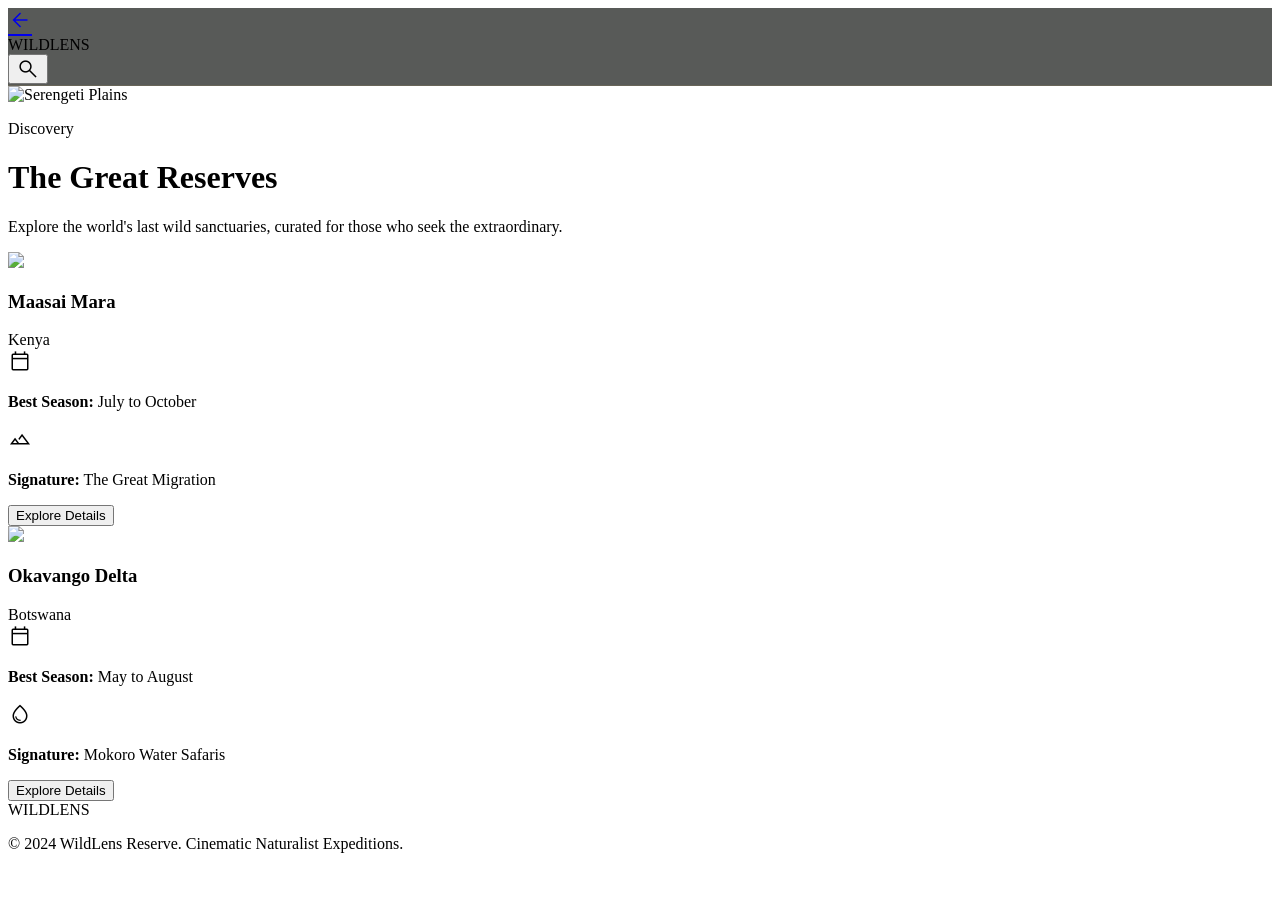
==== discovery.html @ c51f974f "First commit" ====
<!DOCTYPE html>
<html class="dark scroll-smooth" lang="en">
<head>
    <meta charset="utf-8"/>
    <meta content="width=device-width, initial-scale=1.0" name="viewport"/>
    <title>Discovery | WildLens Reserve</title>
    
    <!-- Fonts -->
    <link rel="preconnect" href="https://fonts.googleapis.com">
    <link rel="preconnect" href="https://fonts.gstatic.com" crossorigin>
    <link href="https://fonts.googleapis.com/css2?family=Noto+Serif:ital,wght@0,400;0,700;1,400&family=Manrope:wght@300;400;500;700;800&display=swap" rel="stylesheet"/>
    <link href="https://fonts.googleapis.com/css2?family=Material+Symbols+Outlined:wght@100..700&display=swap" rel="stylesheet"/>
    
    <!-- Tailwind -->
    <script src="https://cdn.tailwindcss.com?plugins=forms,container-queries"></script>
    <script id="tailwind-config">
        tailwind.config = {
            darkMode: "class",
            theme: {
                extend: {
                    colors: {
                        "outline": "#9b8f7e",
                        "background": "#121412",
                        "primary": "#f3be58",
                        "on-primary": "#412d00",
                        "surface": "#121412",
                        "surface-container-lowest": "#0d0f0d",
                        "surface-container-low": "#1a1c1a",
                        "surface-container": "#1e201e",
                        "surface-container-high": "#292a28",
                        "on-surface": "#e2e3df",
                        "on-surface-variant": "#d2c5b1",
                        "outline-variant": "rgba(78, 70, 55, 0.25)",
                        "on-background": "#e2e3df",
                    },
                    borderRadius: {
                        "DEFAULT": "0.5rem",
                        "lg": "1rem",
                        "xl": "1.5rem"
                    },
                    fontFamily: {
                        "headline": ["Noto Serif", "serif"],
                        "body": ["Manrope", "sans-serif"]
                    }
                },
            },
        }
    </script>
    <style>
        .material-symbols-outlined {
            font-variation-settings: 'FILL' 0, 'wght' 300, 'GRAD' 0, 'opsz' 24;
        }
        .hero-gradient {
            background: linear-gradient(to bottom, rgba(18, 20, 18, 0.2), rgba(18, 20, 18, 0.95));
        }
        .glass-nav {
            background: rgba(18, 20, 18, 0.7);
            backdrop-filter: blur(20px);
            border-bottom: 1px solid rgba(243, 190, 88, 0.1);
        }
    </style>
</head>
<body class="bg-background text-on-background font-body selection:bg-primary selection:text-on-primary antialiased">

<!-- Navigation -->
<nav class="fixed top-0 w-full z-50 glass-nav flex justify-between items-center px-12 py-5" id="navbar">
    <div class="flex items-center gap-4">
        <a href="index.html" class="material-symbols-outlined text-primary hover:rotate-90 transition-transform duration-500 cursor-pointer p-2 bg-surface-container rounded-full">arrow_back</a>
    </div>
    <div class="font-headline tracking-[0.25em] uppercase text-xl font-bold text-primary">WILDLENS</div>
    <div class="flex items-center gap-8">
        <button class="material-symbols-outlined text-on-background hover:text-primary transition-colors duration-300">search</button>
    </div>
</nav>

<!-- Page Header -->
<header class="relative h-[60vh] w-full overflow-hidden flex items-end pb-20 px-12">
    <div class="absolute inset-0 z-0">
        <img alt="Serengeti Plains" class="w-full h-full object-cover brightness-[0.5]" src="https://lh3.googleusercontent.com/aida-public/[base64]"/>
        <div class="absolute inset-0 hero-gradient"></div>
    </div>
    <div class="relative z-10 max-w-4xl">
        <p class="text-primary font-label text-xs uppercase tracking-[0.4em] mb-4">Discovery</p>
        <h1 class="font-headline text-5xl md:text-7xl font-bold text-on-surface leading-tight">The Great Reserves</h1>
        <p class="text-on-surface-variant text-xl mt-6 font-light max-w-2xl leading-relaxed">Explore the world's last wild sanctuaries, curated for those who seek the extraordinary.</p>
    </div>
</header>

<main class="py-24 px-12 max-w-7xl mx-auto">
    <div class="grid grid-cols-1 md:grid-cols-2 gap-12">
        <!-- Destination Card 1 -->
        <div class="bg-surface-container-low rounded-2xl overflow-hidden border border-outline-variant group">
            <div class="aspect-video overflow-hidden">
                <img src="https://lh3.googleusercontent.com/aida-public/[base64]" class="w-full h-full object-cover group-hover:scale-110 transition-transform duration-700"/>
            </div>
            <div class="p-10">
                <div class="flex justify-between items-start mb-6">
                    <div>
                        <h3 class="font-headline text-3xl text-on-surface mb-2">Maasai Mara</h3>
                    </div>
                    <span class="text-primary font-label text-[10px] uppercase tracking-widest bg-primary/10 px-3 py-1 rounded-full">Kenya</span>
                </div>
                <div class="space-y-4 mb-10">
                    <div class="flex gap-4 items-center text-sm text-on-surface-variant">
                        <span class="material-symbols-outlined text-primary">calendar_today</span>
                        <p><strong class="text-on-surface">Best Season:</strong> July to October</p>
                    </div>
                    <div class="flex gap-4 items-center text-sm text-on-surface-variant">
                        <span class="material-symbols-outlined text-primary">landscape</span>
                        <p><strong class="text-on-surface">Signature:</strong> The Great Migration</p>
                    </div>
                </div>
                <button class="w-full py-4 border border-primary/20 text-primary uppercase tracking-widest text-xs font-bold hover:bg-primary hover:text-on-primary transition-all rounded-lg">Explore Details</button>
            </div>
        </div>

        <!-- Destination Card 2 -->
        <div class="bg-surface-container-low rounded-2xl overflow-hidden border border-outline-variant group">
            <div class="aspect-video overflow-hidden">
                <img src="https://lh3.googleusercontent.com/aida-public/[base64]" class="w-full h-full object-cover group-hover:scale-110 transition-transform duration-700"/>
            </div>
            <div class="p-10">
                <div class="flex justify-between items-start mb-6">
                    <div>
                        <h3 class="font-headline text-3xl text-on-surface mb-2">Okavango Delta</h3>
                    </div>
                    <span class="text-primary font-label text-[10px] uppercase tracking-widest bg-primary/10 px-3 py-1 rounded-full">Botswana</span>
                </div>
                <div class="space-y-4 mb-10">
                    <div class="flex gap-4 items-center text-sm text-on-surface-variant">
                        <span class="material-symbols-outlined text-primary">calendar_today</span>
                        <p><strong class="text-on-surface">Best Season:</strong> May to August</p>
                    </div>
                    <div class="flex gap-4 items-center text-sm text-on-surface-variant">
                        <span class="material-symbols-outlined text-primary">water_drop</span>
                        <p><strong class="text-on-surface">Signature:</strong> Mokoro Water Safaris</p>
                    </div>
                </div>
                <button class="w-full py-4 border border-primary/20 text-primary uppercase tracking-widest text-xs font-bold hover:bg-primary hover:text-on-primary transition-all rounded-lg">Explore Details</button>
            </div>
        </div>
    </div>
</main>

<footer class="bg-surface-container-lowest w-full py-20 px-12 border-t border-outline-variant text-center">
    <div class="text-primary font-headline text-2xl mb-8 tracking-[0.2em] font-bold">WILDLENS</div>
    <p class="text-on-surface-variant/40 text-[10px] uppercase tracking-widest">© 2024 WildLens Reserve. Cinematic Naturalist Expeditions.</p>
</footer>

</body>
</html>
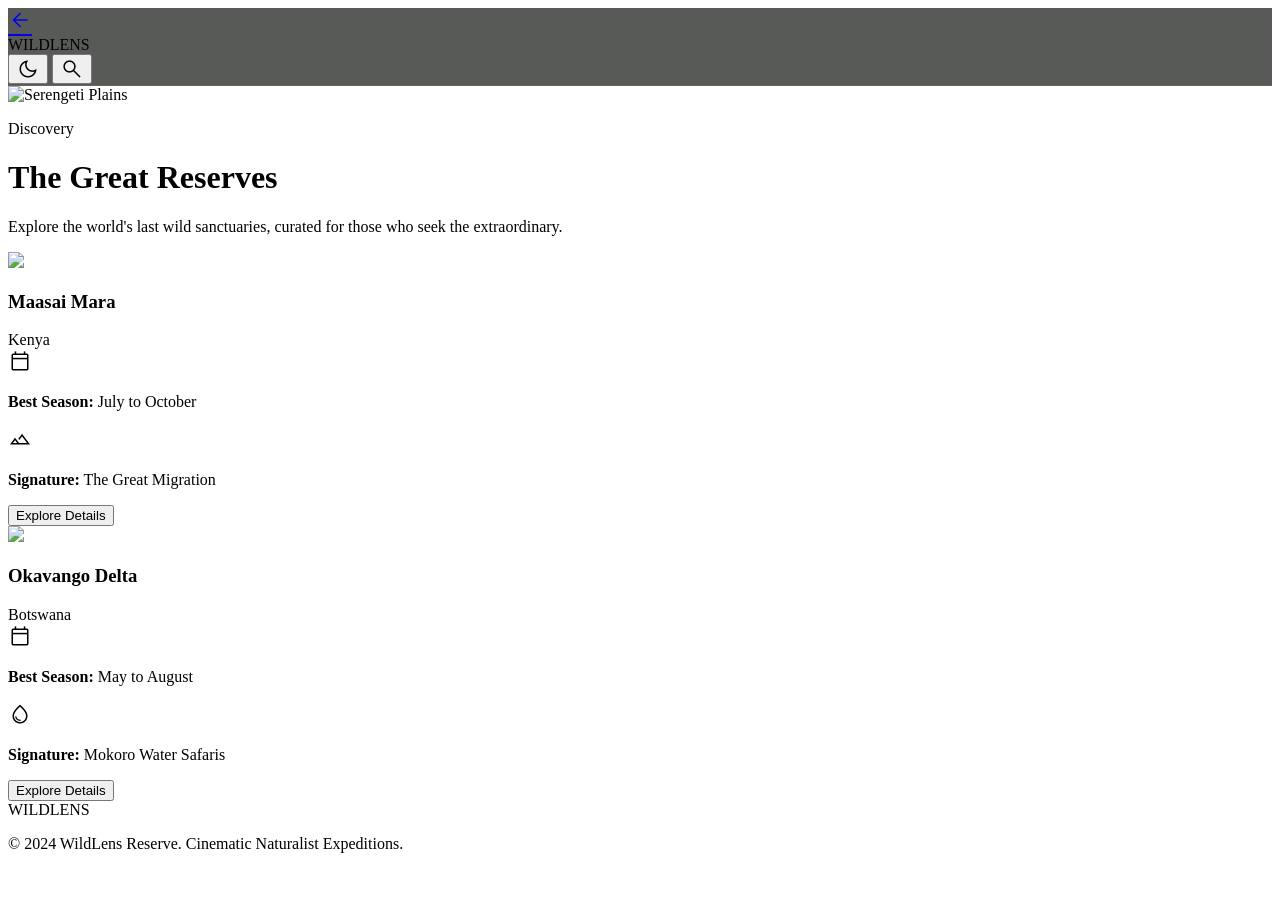
==== commit 0cd0eada: "added light theme" ====
--- a/discovery.html
+++ b/discovery.html
@@ -11,6 +11,9 @@
     <link href="https://fonts.googleapis.com/css2?family=Noto+Serif:ital,wght@0,400;0,700;1,400&family=Manrope:wght@300;400;500;700;800&display=swap" rel="stylesheet"/>
     <link href="https://fonts.googleapis.com/css2?family=Material+Symbols+Outlined:wght@100..700&display=swap" rel="stylesheet"/>
     
+    <link rel="stylesheet" href="theme.css"/>
+    <script src="theme.js"></script>
+    
     <!-- Tailwind -->
     <script src="https://cdn.tailwindcss.com?plugins=forms,container-queries"></script>
     <script id="tailwind-config">
@@ -19,19 +22,21 @@
             theme: {
                 extend: {
                     colors: {
-                        "outline": "#9b8f7e",
-                        "background": "#121412",
-                        "primary": "#f3be58",
-                        "on-primary": "#412d00",
-                        "surface": "#121412",
-                        "surface-container-lowest": "#0d0f0d",
-                        "surface-container-low": "#1a1c1a",
-                        "surface-container": "#1e201e",
-                        "surface-container-high": "#292a28",
-                        "on-surface": "#e2e3df",
-                        "on-surface-variant": "#d2c5b1",
-                        "outline-variant": "rgba(78, 70, 55, 0.25)",
-                        "on-background": "#e2e3df",
+                        "outline": "rgb(var(--outline) / <alpha-value>)",
+                        "background": "rgb(var(--background) / <alpha-value>)",
+                        "primary": "rgb(var(--primary) / <alpha-value>)",
+                        "on-primary": "rgb(var(--on-primary) / <alpha-value>)",
+                        "surface": "rgb(var(--surface) / <alpha-value>)",
+                        "surface-bright": "rgb(var(--surface-bright) / <alpha-value>)",
+                        "surface-container-lowest": "rgb(var(--surface-container-lowest) / <alpha-value>)",
+                        "surface-container-low": "rgb(var(--surface-container-low) / <alpha-value>)",
+                        "surface-container": "rgb(var(--surface-container) / <alpha-value>)",
+                        "surface-container-high": "rgb(var(--surface-container-high) / <alpha-value>)",
+                        "surface-container-highest": "rgb(var(--surface-container-highest) / <alpha-value>)",
+                        "on-surface": "rgb(var(--on-surface) / <alpha-value>)",
+                        "on-surface-variant": "rgb(var(--on-surface-variant) / <alpha-value>)",
+                        "outline-variant": "rgb(var(--outline-variant) / <alpha-value>)",
+                        "on-background": "rgb(var(--on-background) / <alpha-value>)",
                     },
                     borderRadius: {
                         "DEFAULT": "0.5rem",
@@ -51,12 +56,12 @@
             font-variation-settings: 'FILL' 0, 'wght' 300, 'GRAD' 0, 'opsz' 24;
         }
         .hero-gradient {
-            background: linear-gradient(to bottom, rgba(18, 20, 18, 0.2), rgba(18, 20, 18, 0.95));
+            background: linear-gradient(to bottom, rgb(var(--background) / 0.2), rgb(var(--background) / 0.95));
         }
         .glass-nav {
-            background: rgba(18, 20, 18, 0.7);
+            background: rgb(var(--background) / 0.7);
             backdrop-filter: blur(20px);
-            border-bottom: 1px solid rgba(243, 190, 88, 0.1);
+            border-bottom: 1px solid rgb(var(--glass-border) / 0.1);
         }
     </style>
 </head>
@@ -69,7 +74,8 @@
     </div>
     <div class="font-headline tracking-[0.25em] uppercase text-xl font-bold text-primary">WILDLENS</div>
     <div class="flex items-center gap-8">
-        <button class="material-symbols-outlined text-on-background hover:text-primary transition-colors duration-300">search</button>
+        <button type="button" id="theme-toggle" class="material-symbols-outlined text-primary cursor-pointer hover:scale-110 transition-transform" aria-label="Toggle theme">dark_mode</button>
+        <button type="button" class="material-symbols-outlined text-on-background hover:text-primary transition-colors duration-300">search</button>
     </div>
 </nav>
 
@@ -77,12 +83,12 @@
 <header class="relative h-[60vh] w-full overflow-hidden flex items-end pb-20 px-12">
     <div class="absolute inset-0 z-0">
         <img alt="Serengeti Plains" class="w-full h-full object-cover brightness-[0.5]" src="https://lh3.googleusercontent.com/aida-public/[base64]"/>
-        <div class="absolute inset-0 hero-gradient"></div>
+        <div class="absolute inset-0 hero-gradient--deep"></div>
     </div>
     <div class="relative z-10 max-w-4xl">
         <p class="text-primary font-label text-xs uppercase tracking-[0.4em] mb-4">Discovery</p>
-        <h1 class="font-headline text-5xl md:text-7xl font-bold text-on-surface leading-tight">The Great Reserves</h1>
-        <p class="text-on-surface-variant text-xl mt-6 font-light max-w-2xl leading-relaxed">Explore the world's last wild sanctuaries, curated for those who seek the extraordinary.</p>
+        <h1 class="font-headline text-5xl md:text-7xl font-bold text-white dark:text-on-surface leading-tight drop-shadow-lg">The Great Reserves</h1>
+        <p class="text-white/90 dark:text-on-surface-variant text-xl mt-6 font-light max-w-2xl leading-relaxed">Explore the world's last wild sanctuaries, curated for those who seek the extraordinary.</p>
     </div>
 </header>
 
--- a/theme.css
+++ b/theme.css
@@ -0,0 +1,156 @@
+/**
+ * Theme tokens: light on html:not(.dark), dark on html.dark (exact prod RGB from former hex).
+ * Use html:not(.dark) instead of :root so light/dark tokens never fight Tailwind or other :root rules.
+ * Tailwind uses rgb(var(--name) / <alpha-value>); channels must be space-separated (not comma-separated).
+ */
+
+html:not(.dark) {
+    /* Light — space-separated channels for Tailwind rgb(var(--x) / a) */
+    --background: 249 250 247;
+    --on-background: 26 28 26;
+    --surface: 249 250 247;
+    --surface-bright: 255 255 255;
+    --surface-container-lowest: 255 255 255;
+    --surface-container-low: 243 244 240;
+    --surface-container: 237 238 234;
+    --surface-container-high: 231 233 228;
+    --surface-container-highest: 226 227 223;
+    --on-surface: 26 28 26;
+    --on-surface-variant: 68 72 62;
+    --outline: 117 120 107;
+    --outline-variant: 120 115 100;
+    --primary: 140 101 0;
+    --on-primary: 255 255 255;
+    --gold-gradient-end: 140 101 0;
+    --gold-gradient-mid: 140 101 0;
+    --glass-border: 243 190 88;
+}
+
+html.dark {
+    /* Dark (prod — same RGB as former hex, space-separated for rgb(var(--x) / a)) */
+    --background: 18 20 18;
+    --on-background: 226 227 223;
+    --surface: 18 20 18;
+    --surface-bright: 56 58 55;
+    --surface-container-lowest: 13 15 13;
+    --surface-container-low: 26 28 26;
+    --surface-container: 30 32 30;
+    --surface-container-high: 41 42 40;
+    --surface-container-highest: 51 53 51;
+    --on-surface: 226 227 223;
+    --on-surface-variant: 210 197 177;
+    --outline: 155 143 126;
+    --outline-variant: 78 70 55;
+    --primary: 243 190 88;
+    --on-primary: 65 45 0;
+    --gold-gradient-end: 166 124 0;
+    --gold-gradient-mid: 140 101 0;
+    --glass-border: 243 190 88;
+}
+
+[class*="bg-"],
+[class*="text-"],
+[class*="border-"],
+body,
+nav,
+footer,
+section {
+    transition: background-color 0.25s ease, color 0.25s ease, border-color 0.25s ease;
+}
+
+.material-symbols-outlined {
+    font-variation-settings: "FILL" 0, "wght" 300, "GRAD" 0, "opsz" 24;
+}
+
+.hero-mesh-radials {
+    background-image: radial-gradient(
+            circle at 20% 30%,
+            rgb(var(--primary) / 0.4) 0%,
+            transparent 30%
+        ),
+        radial-gradient(circle at 80% 70%, rgb(var(--on-primary) / 0.4) 0%, transparent 40%);
+}
+
+.hero-gradient {
+    background: linear-gradient(
+        to bottom,
+        rgb(var(--background) / 0.1),
+        rgb(var(--background) / 0.95)
+    );
+}
+
+.hero-gradient--deep {
+    background: linear-gradient(
+        to bottom,
+        rgb(var(--background) / 0.2),
+        rgb(var(--background) / 0.95)
+    );
+}
+
+/* Photo heroes: keep dark unchanged; light mode needs a darker wash for contrast */
+html:not(.dark) .hero-gradient--deep {
+    background: linear-gradient(
+        to bottom,
+        rgb(0 0 0 / 0.45),
+        rgb(var(--background) / 0.92)
+    );
+}
+
+.gold-gradient {
+    background: linear-gradient(
+        135deg,
+        rgb(var(--primary)) 0%,
+        rgb(var(--gold-gradient-end)) 100%
+    );
+}
+
+.glass-nav {
+    background: rgb(var(--background) / 0.6);
+    backdrop-filter: blur(20px) saturate(180%);
+    border-bottom: 1px solid rgb(var(--glass-border) / 0.1);
+}
+
+.glass-cta {
+    background: rgb(var(--surface-container-high) / 0.85);
+    backdrop-filter: blur(20px);
+    border-top: 1px solid rgb(var(--glass-border) / 0.1);
+}
+
+/* plan-safari-2 timeline panel: light readable glass without changing dark */
+html:not(.dark) .glass-panel {
+    background: rgb(255 255 255 / 0.78);
+    backdrop-filter: blur(24px);
+    border: 1px solid rgb(var(--outline) / 0.2);
+}
+
+.reveal {
+    opacity: 0;
+    transform: translateY(30px);
+    transition: all 0.8s cubic-bezier(0.16, 1, 0.3, 1);
+}
+
+.reveal.active {
+    opacity: 1;
+    transform: translateY(0);
+}
+
+.cinematic-shadow {
+    text-shadow: 0 10px 30px rgba(0, 0, 0, 0.8);
+}
+
+::-webkit-scrollbar {
+    width: 8px;
+}
+
+::-webkit-scrollbar-track {
+    background: rgb(var(--background));
+}
+
+::-webkit-scrollbar-thumb {
+    background: rgb(var(--surface-container-highest));
+    border-radius: 4px;
+}
+
+::-webkit-scrollbar-thumb:hover {
+    background: rgb(var(--primary));
+}
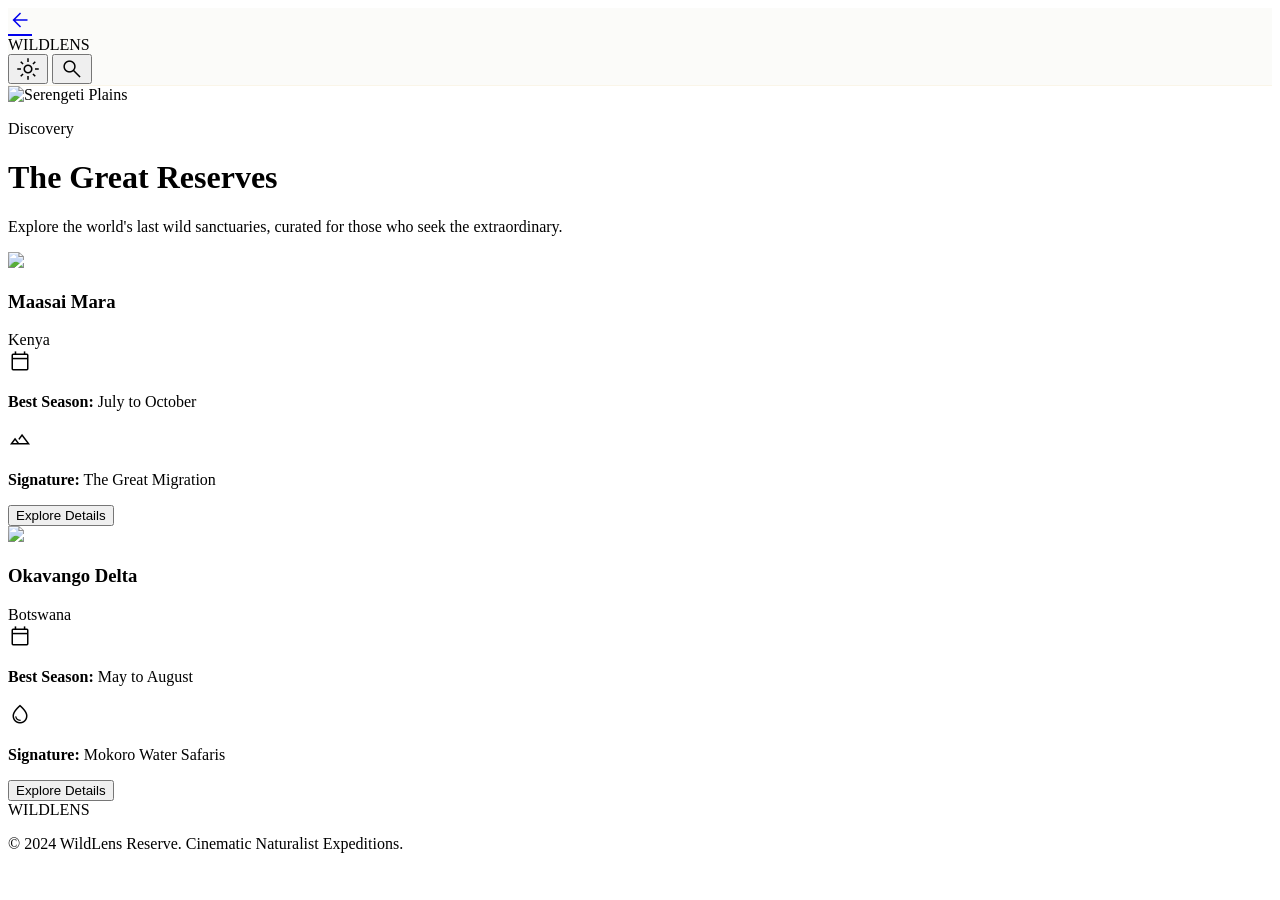
==== commit bb0844c1: "made light default" ====
--- a/discovery.html
+++ b/discovery.html
@@ -1,5 +1,5 @@
 <!DOCTYPE html>
-<html class="dark scroll-smooth" lang="en">
+<html class="scroll-smooth" lang="en">
 <head>
     <meta charset="utf-8"/>
     <meta content="width=device-width, initial-scale=1.0" name="viewport"/>
@@ -74,7 +74,7 @@
     </div>
     <div class="font-headline tracking-[0.25em] uppercase text-xl font-bold text-primary">WILDLENS</div>
     <div class="flex items-center gap-8">
-        <button type="button" id="theme-toggle" class="material-symbols-outlined text-primary cursor-pointer hover:scale-110 transition-transform" aria-label="Toggle theme">dark_mode</button>
+        <button type="button" id="theme-toggle" class="material-symbols-outlined text-primary cursor-pointer hover:scale-110 transition-transform" aria-label="Toggle theme">light_mode</button>
         <button type="button" class="material-symbols-outlined text-on-background hover:text-primary transition-colors duration-300">search</button>
     </div>
 </nav>
